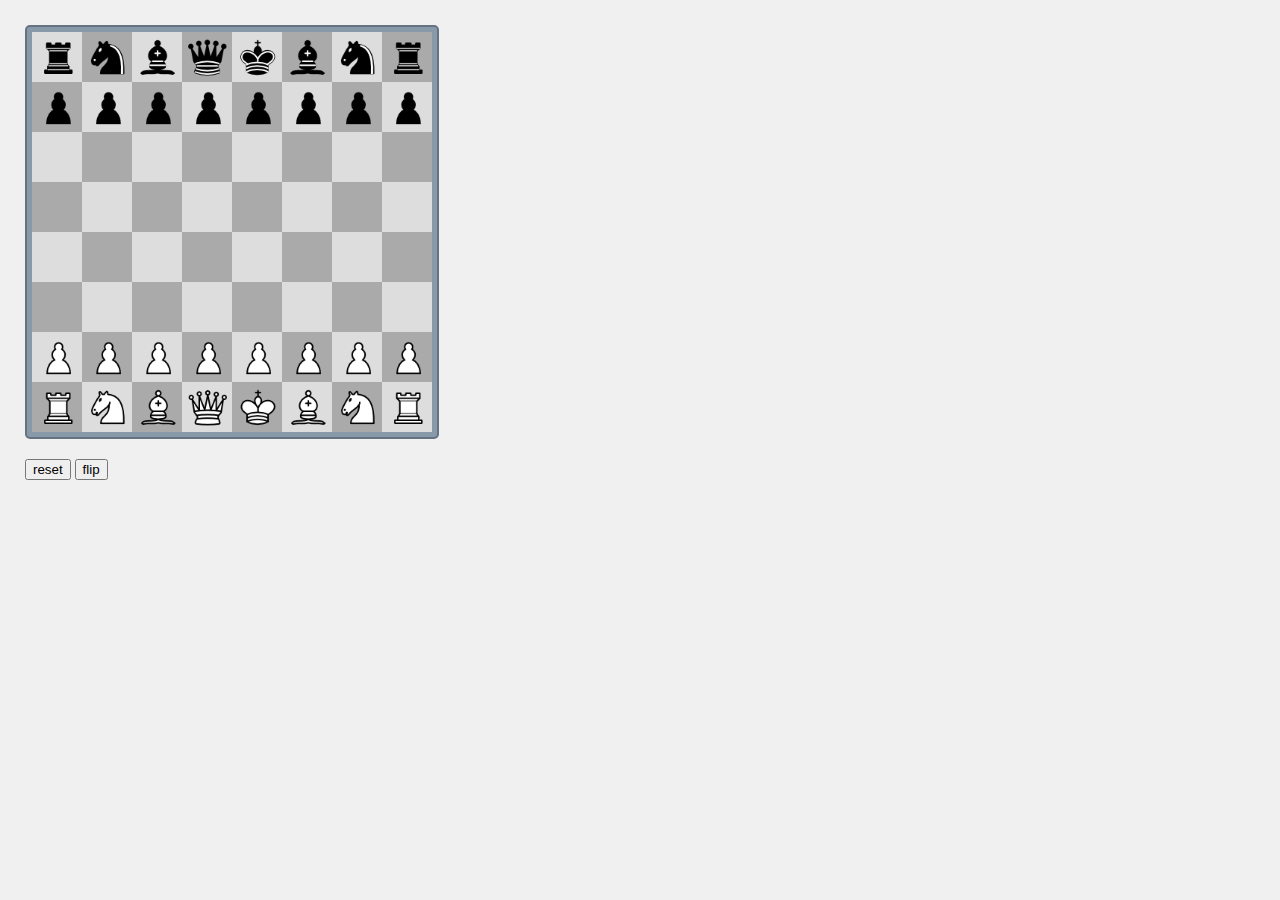
==== index.html @ 701e83f4 "first pass at simple rendering" ====
<html>
    <head>
        <script src="chjs1.js"></script>
        <link rel="stylesheet" href="oxe1.css">
        <!-- see attributions.html for attributions to resources used -->
    </head>
    <body onload="OnLoad()">
        <div class="board">
            <script lang="javascript">
                for (var row = 8; row >= 1; --row) {
                    document.write("<div class='row'>")
                    for (var col = '1'; col <= '8'; ++col) {
                        const pn = GetPositionName(row, col);
                        const className = ((row - col) % 2 == 0 ? "cell dark" : "cell light");
                        document.write("<div class='" + className + "'>");
                        document.write("<div class='pieceHolder' id='" + GetPieceholderID(row, col) + "'></div>");
//                      document.write(pn);
                        document.write("</div>")
                    }
                    document.write("</div>")
                }
            </script>
        </div>
        <div style="height:20px"></div>
        <div>
            <button onclick="ResetBoardToStockBeginning()">reset</button>
            <button onclick="FlipBoard()">flip</button>
        </div>
    </body>
</html>
---- oxe1.css ----
body {
    margin: 25px;
    background-color: rgb(240,240,240);
    font-family: arial, sans-serif;
    font-size: 14px;
  }
  


.board {
    display: inline-block;
    width: 400px;
    height: 400px;
    border-radius: 5px;
    border-color: rgba(0, 0, 0, .25);
    border-width: 2px;
    border-style: solid;
    padding: 5px;
    background-color: #89a;

}

.row {
    width:100%;
    height: 12.5%;
}

.cell {
    display: inline-flex;
    width: 12.5%;
    height: 100%;
    justify-content: flex-start;
    align-items: flex-end;
    position: relative;
    font-size: 10px;
}

.cell.dark {
    background-color: #aaa;
}

.cell.light {
    background-color:#ddd;
}

.cell.highlight {
    background-color:#8e3;
}

.pieceHolder {
    display: inline-flex;
    justify-content: center;
    align-items: center;
    position: absolute;
    width:100%;
    height:100%;
    top:0;
    left:0;
}

.pieceHolder:hover {
    background-color: rgba(0, 0, 0, .1);
}

.piece {
    width: 90%;
    height: 90%;
}
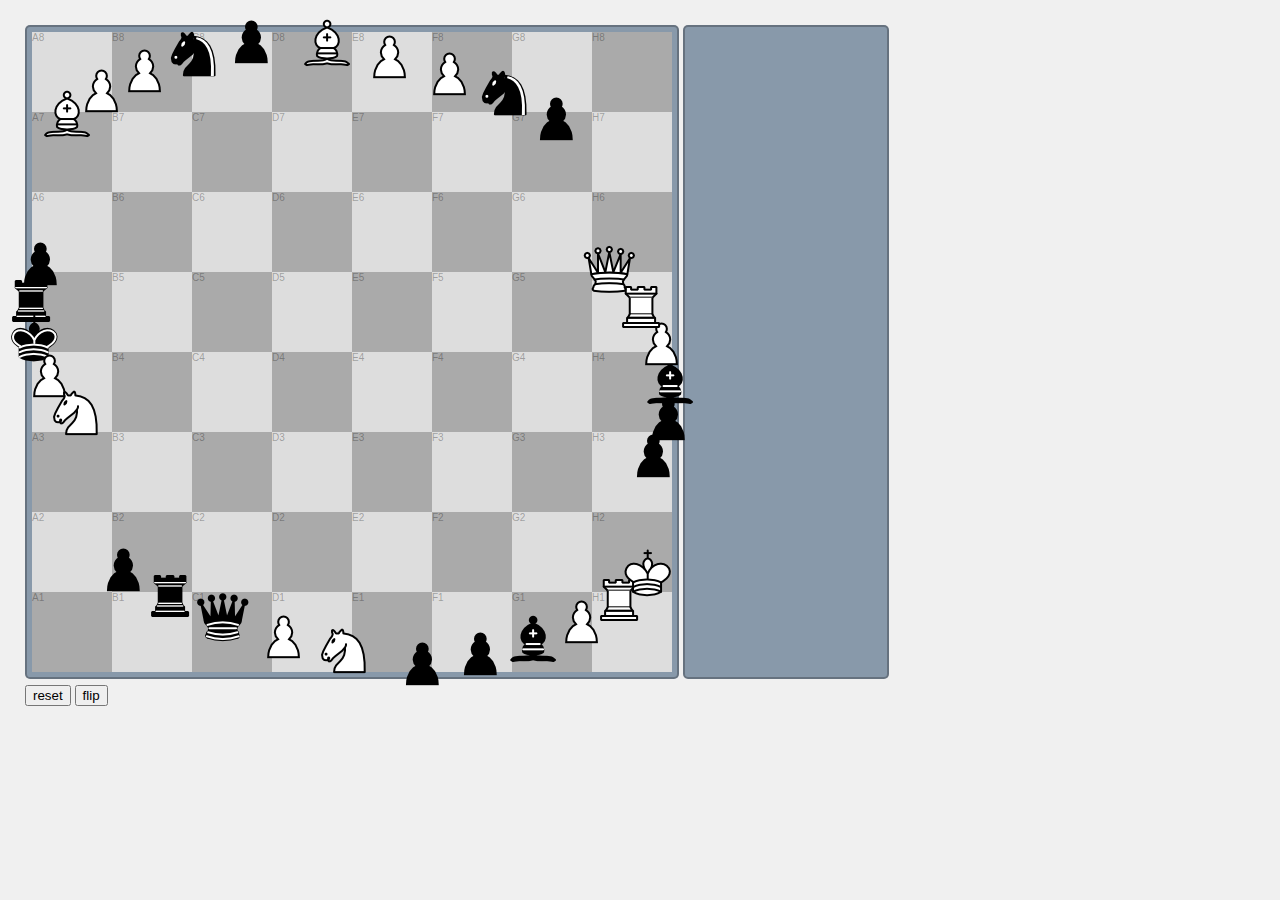
==== commit 752317bc: "ugh" ====
--- a/index.html
+++ b/index.html
@@ -5,22 +5,41 @@
         <!-- see attributions.html for attributions to resources used -->
     </head>
     <body onload="OnLoad()">
-        <div class="board">
-            <script lang="javascript">
-                for (var row = 8; row >= 1; --row) {
-                    document.write("<div class='row'>")
-                    for (var col = '1'; col <= '8'; ++col) {
-                        const pn = GetPositionName(row, col);
-                        const className = ((row - col) % 2 == 0 ? "cell dark" : "cell light");
-                        document.write("<div class='" + className + "'>");
-                        document.write("<div class='pieceHolder' id='" + GetPieceholderID(row, col) + "'></div>");
-//                      document.write(pn);
-                        document.write("</div>")
+        <div id="piecesLayer"></div>
+        <div id="table">
+            <div class="box" id="boardHolder">
+                <div class="board">
+                    <script lang="javascript">
+                        for (var row = 8; row >= 1; --row) {
+                            document.write("<div class='row'>")
+                            for (var col = 1; col <= 8; ++col) {
+                                const pn = GetPositionName(row, col);
+                                const className = ((row - col) % 2 == 0 ? "cell dark" : "cell light");
+                                document.write("<div class='" + className + "' id='" + pn + "'>");
+                                document.write("<span class='cellText'>" + pn + "</span>");
+                                document.write("</div>")
+                            }
+                            document.write("</div>")
+                        }
+                    </script>
+                </div>
+            </div>
+            <div class="box" id="pieceBox">
+                <script lang="javascript">
+                    var n = 0;
+                    for (var row = 8; row >= 1; --row) {
+                        document.write("<div class=row>")
+                        for (var col = 1; col <= 4; ++col) {
+                            const name = "pieceBoxCell" + n;
+                            n += 1;
+                            document.write("<div class='pieceBoxCell_' id='" + name + "'></div>");
+                        }
+                        document.write("</div>");
                     }
-                    document.write("</div>")
-                }
-            </script>
+                </script>
+            </div>
         </div>
+
         <div style="height:20px"></div>
         <div>
             <button onclick="ResetBoardToStockBeginning()">reset</button>
--- a/oxe1.css
+++ b/oxe1.css
@@ -4,35 +4,66 @@
     font-family: arial, sans-serif;
     font-size: 14px;
   }
-  
 
+#table {
+    display: inline-block;
+    height:640px;
+    width: 900px;
+}
 
-.board {
+#piecesLayer {
+    position: absolute ;
+    width:100%;
+    height:100%;
+    left: 0;
+    top: 0;
+    x-background-color: rgba(255, 0, 0, .1);
+}
+
+.box {
     display: inline-block;
-    width: 400px;
-    height: 400px;
     border-radius: 5px;
     border-color: rgba(0, 0, 0, .25);
     border-width: 2px;
     border-style: solid;
     padding: 5px;
     background-color: #89a;
+    vertical-align: top;
+}
 
+.board {
+    width: 640px;
+    height: 100%;
+}
+
+#pieceBox {
+    width: 192px;
+    height: 100%;
+}
+
+.pieceBoxCell {
+    height:100%;
+    width:23%;
+    display: inline-block;
+    border: 1px dotted grey;
+}
+
+.noDisplay {
+    display:none;
 }
 
 .row {
-    width:100%;
     height: 12.5%;
 }
 
 .cell {
-    display: inline-flex;
+    float: left;
     width: 12.5%;
     height: 100%;
-    justify-content: flex-start;
-    align-items: flex-end;
-    position: relative;
+    display: table-cell;
     font-size: 10px;
+    text-align: left;
+    vertical-align: text-bottom;
 }
 
 .cell.dark {
@@ -47,22 +78,10 @@
     background-color:#8e3;
 }
 
-.pieceHolder {
-    display: inline-flex;
-    justify-content: center;
-    align-items: center;
-    position: absolute;
-    width:100%;
-    height:100%;
-    top:0;
-    left:0;
-}
-
-.pieceHolder:hover {
-    background-color: rgba(0, 0, 0, .1);
+.cellText {
+    color: rgba(0, 0, 0, 0.3);
 }
 
 .piece {
-    width: 90%;
-    height: 90%;
+    position: absolute;
 }
